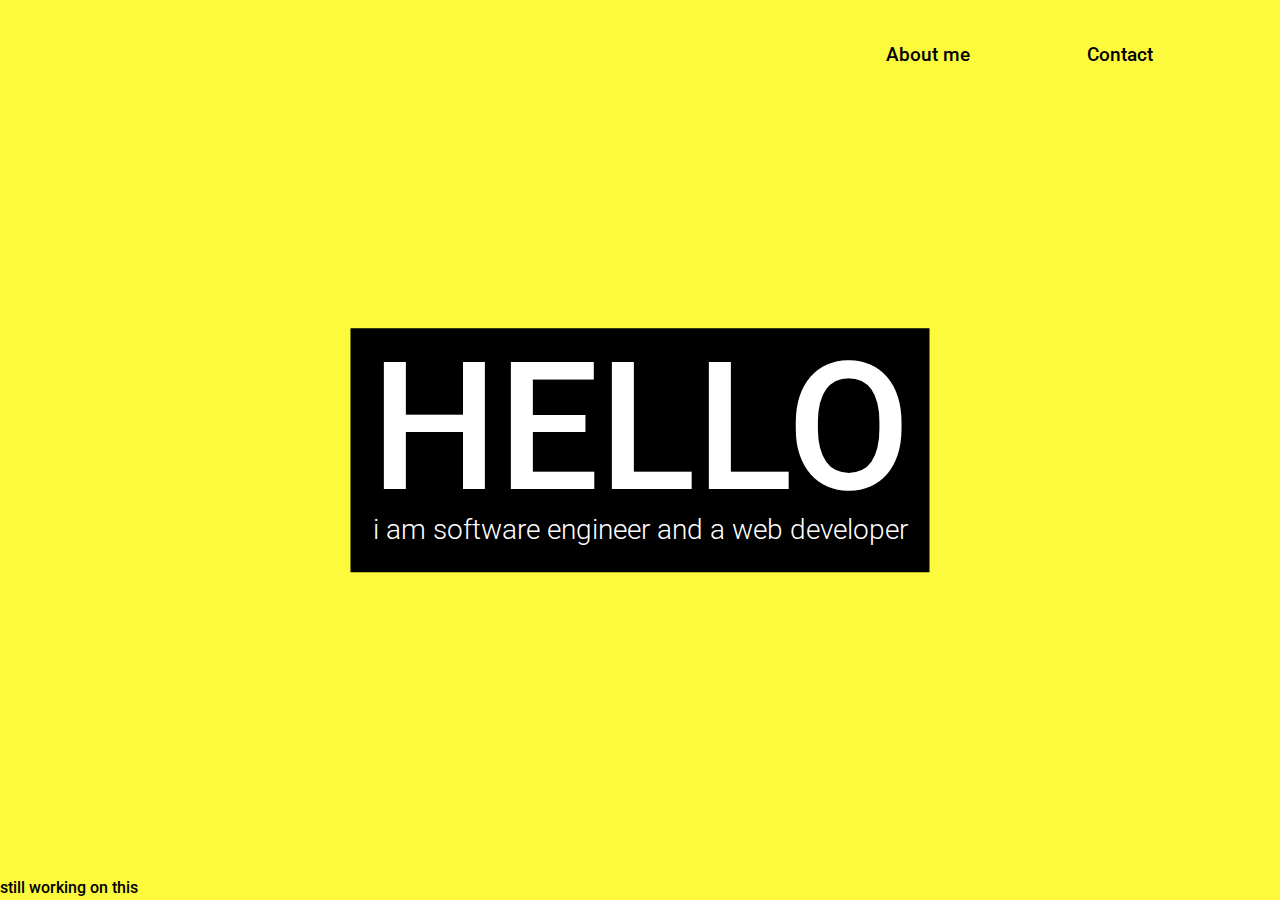
==== index.html @ 3ae82cec "some minor change" ====
<!DOCTYPE html>
<html lang="en">

<head>
    <meta charset="UTF-8">
    <meta http-equiv="X-UA-Compatible" content="IE=edge">
    <meta name="viewport" content="width=device-width, initial-scale=1.0">
    <link rel="stylesheet" href="https://stackpath.bootstrapcdn.com/bootstrap/4.3.1/css/bootstrap.min.css"
        integrity="sha384-ggOyR0iXCbMQv3Xipma34MD+dH/1fQ784/j6cY/iJTQUOhcWr7x9JvoRxT2MZw1T" crossorigin="anonymous">
    <link rel="preconnect" href="https://fonts.googleapis.com">
    <link rel="preconnect" href="https://fonts.gstatic.com" crossorigin>
    <link href="https://fonts.googleapis.com/css2?family=Roboto:wght@300;400;500&display=swap" rel="stylesheet">
    <title>hello</title>
    <link rel="stylesheet" href="hello/hello.css">
</head>

<body>
    <div id='hello'>

        <section class="header">
            <ul>

                <li><a href="/about/about.html">About me</a></li>
                <li><a href="/contact/contact.html">Contact</a></li>
            </ul>
        </section>

        <div id="main" class="center">
            <h1 id='hello-txt' class="center-h">HELLO</h1>
            <p id='under-hello' class="center-h">i am software engineer and a web developer</p>
        </div>
    </div>
    <div id ='note'>still working on this</div>
</body>

</html>
---- hello/hello.css ----
* {
    margin: 0;
    padding: 0;
}
 body {
    font-family: 'Roboto', sans-serif !important;
    font-weight: 300 !important;
    height: 100vh;
    width: 100vw;
    position: relative;
    background-color: #fdfa3d;
    color: white;
}

.header {
    position: relative;
    background-color: inherit;
    min-height: 50px;
    max-height: 200px;
    min-width: 900px;
    height: 10vh;
    width: 100%;
}

.header ul {
    padding-top: 20px;
    height: 100%;
    position: absolute;
    right: 5%;
    top: 0;
    list-style: none;
    width:  30%;
    min-width: 300px;
    display: flex;
    align-items: stretch;
}

.header ul li {
    flex: 1 1 0;
}

.header ul li a {
    display: flex;
    justify-content: center;
    align-items: center;
    height: 100%;
    background-color: inherit;
    transition: background-color 0.35s;
    text-decoration: none;
    color: black;
    font-weight: 500;
    font-size: 1.5vw;
}


.header ul li a:hover{ 
    background-color: black;
    color: white;
}






















#hello #hello-txt {
    font-size: 14vw;
    line-height: 90%;
}

#hello #under-hello {
    font-size: 2.2vw;
}

#hello #main {
    padding: 20px;
    margin: auto;
    background-color: black;
}

#hello .center-h {
    margin: auto;
    width: max-content;
}

#hello .center {
    position: absolute;
    top: 50%;
    left: 50%;
    transform: translate(-50%, -50%);
}
#note{ 
    font-weight: 500;
    color: black;
    position: absolute;
    bottom: 0;
    left: 0;
}
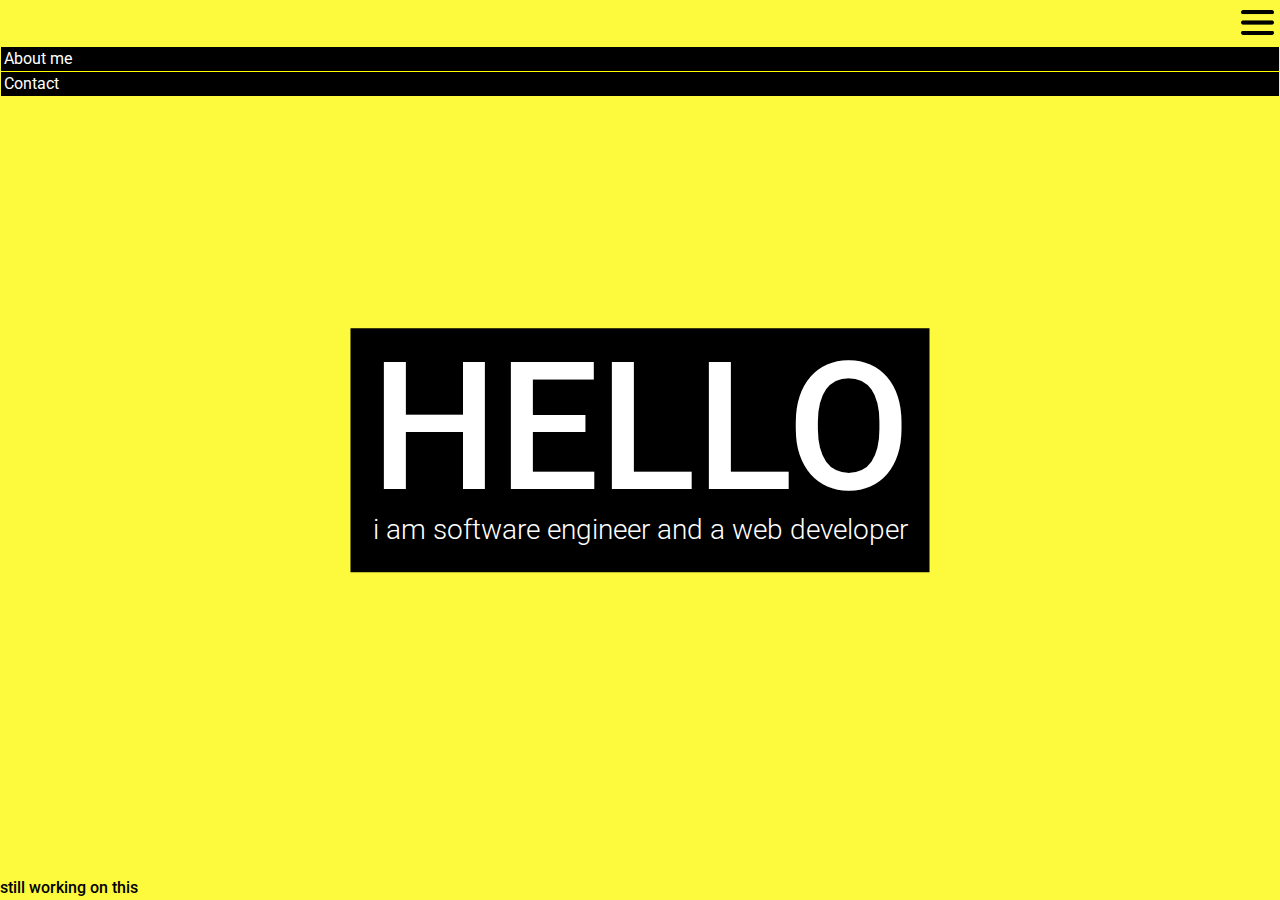
==== commit 060b2f5a: "adding some change" ====
--- a/index.html
+++ b/index.html
@@ -16,21 +16,22 @@
 
 <body>
     <div id='hello'>
-
-        <section class="header">
-            <ul>
-
+        <nav class="header">
+            <div class="align-right burger-container">
+                <button class="burger" id="burger"><img src="/image/menu.png" alt="burger-icon"></button>
+            </div>
+            <ul id="navMenu">
                 <li><a href="/about/about.html">About me</a></li>
                 <li><a href="/contact/contact.html">Contact</a></li>
             </ul>
-        </section>
+        </nav>
 
         <div id="main" class="center">
             <h1 id='hello-txt' class="center-h">HELLO</h1>
             <p id='under-hello' class="center-h">i am software engineer and a web developer</p>
         </div>
     </div>
-    <div id ='note'>still working on this</div>
+    <div id='note'>still working on this</div>
 </body>
-
+<script src="/hello/hello.js"></script>
 </html>--- a/hello/hello.css
+++ b/hello/hello.css
@@ -15,13 +15,11 @@
 .header {
     position: relative;
     background-color: inherit;
-    min-height: 50px;
     max-height: 200px;
-    min-width: 900px;
     height: 10vh;
-    width: 100%;
-}
-
+    z-index: 2;
+} 
+/* 
 .header ul {
     padding-top: 20px;
     height: 100%;
@@ -30,7 +28,6 @@
     top: 0;
     list-style: none;
     width:  30%;
-    min-width: 300px;
     display: flex;
     align-items: stretch;
 }
@@ -56,6 +53,51 @@
 .header ul li a:hover{ 
     background-color: black;
     color: white;
+} */
+
+.align-right{ 
+    text-align: right;
+}
+
+.burger{ 
+    width: 15vw;
+    height: 15vw;
+    min-width: 30px;
+    max-width: 45px;
+    min-height: 30px;
+    max-height: 45px;
+    padding: 6px;
+    background-color: inherit;
+    border: none;
+}
+
+.burger img{ 
+    display: block;
+    height: 100%;
+    width: 100%;
+} 
+
+.header ul{ 
+    border: 1px solid #fdfa3d;
+    background-color: inherit;
+    list-style: none;
+    background-color: black;
+    z-index: 1;
+    
+}
+.header ul li a{ 
+    text-decoration: none;
+    color: white;
+    padding: 6px 3px;
+    font-weight: 400;
+}
+
+.header li+li {
+    border-top: 1px solid yellow;
+    background-color: black;
+}
+.hidden{ 
+    display: none;
 }
 
 
@@ -71,17 +113,14 @@
 
 
 
-
-
-
-
-
-
-
-
 #hello #hello-txt {
-    font-size: 14vw;
+    font-size: 29vw;
     line-height: 90%;
+}
+@media (min-width : 500px){ 
+    #hello #hello-txt { 
+        font-size: 14vw; 
+    }
 }
 
 #hello #under-hello {
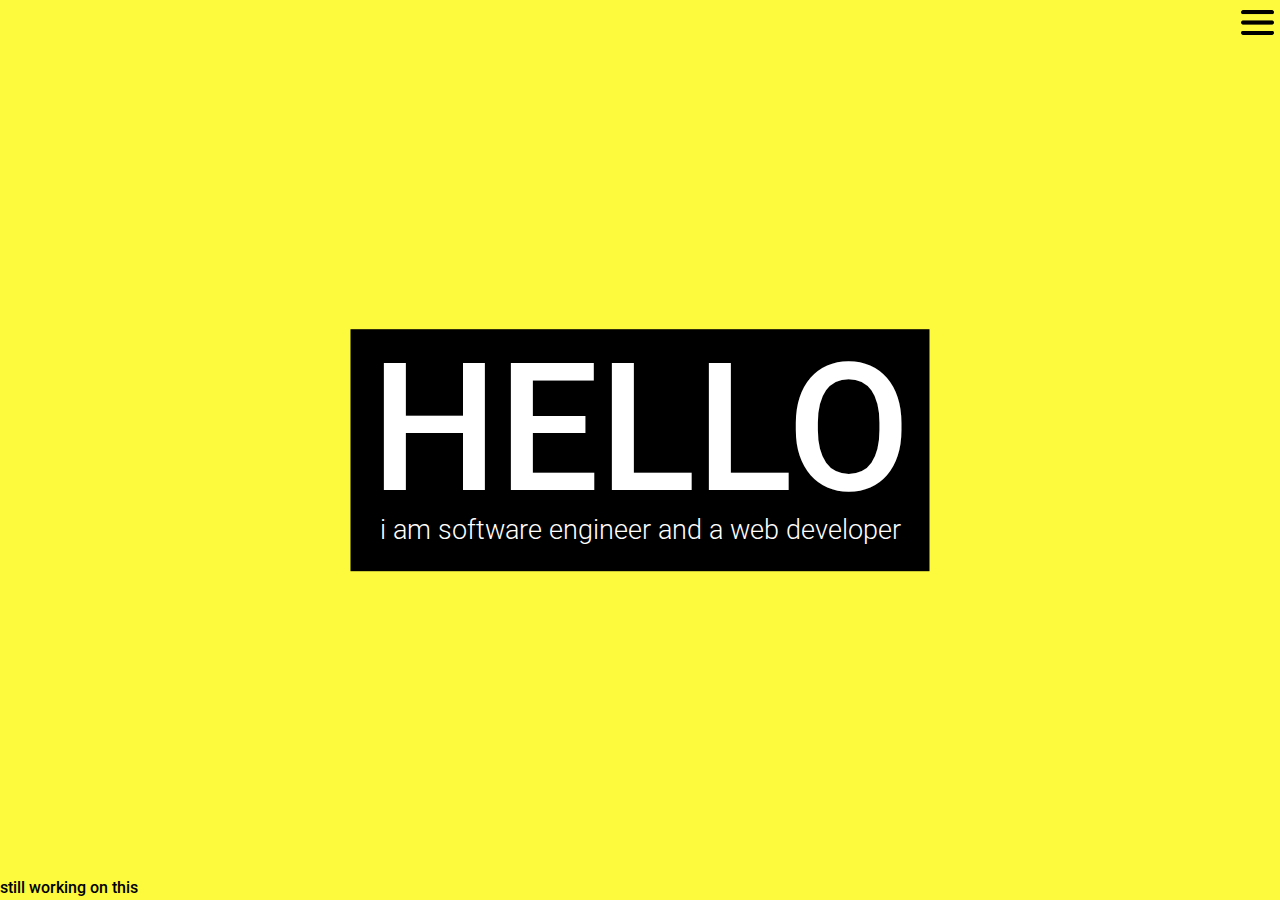
==== commit efd7b4e7: "pl" ====
--- a/index.html
+++ b/index.html
@@ -20,7 +20,7 @@
             <div class="align-right burger-container">
                 <button class="burger" id="burger"><img src="/image/menu.png" alt="burger-icon"></button>
             </div>
-            <ul id="navMenu">
+            <ul id="navMenu" class="hidden">
                 <li><a href="/about/about.html">About me</a></li>
                 <li><a href="/contact/contact.html">Contact</a></li>
             </ul>
--- a/hello/hello.css
+++ b/hello/hello.css
@@ -83,12 +83,14 @@
     list-style: none;
     background-color: black;
     z-index: 1;
-    
+}
+.header ul li{ 
+    padding: 10px 5px;
 }
 .header ul li a{ 
+    display: block;
     text-decoration: none;
     color: white;
-    padding: 6px 3px;
     font-weight: 400;
 }
 
@@ -117,15 +119,19 @@
     font-size: 29vw;
     line-height: 90%;
 }
+
+#hello #under-hello {
+    font-size: 4.3vw;
+}
 @media (min-width : 500px){ 
     #hello #hello-txt { 
         font-size: 14vw; 
     }
+    #hello #under-hello{ 
+        font-size: 2.1vw;
+    }
 }
 
-#hello #under-hello {
-    font-size: 2.2vw;
-}
 
 #hello #main {
     padding: 20px;
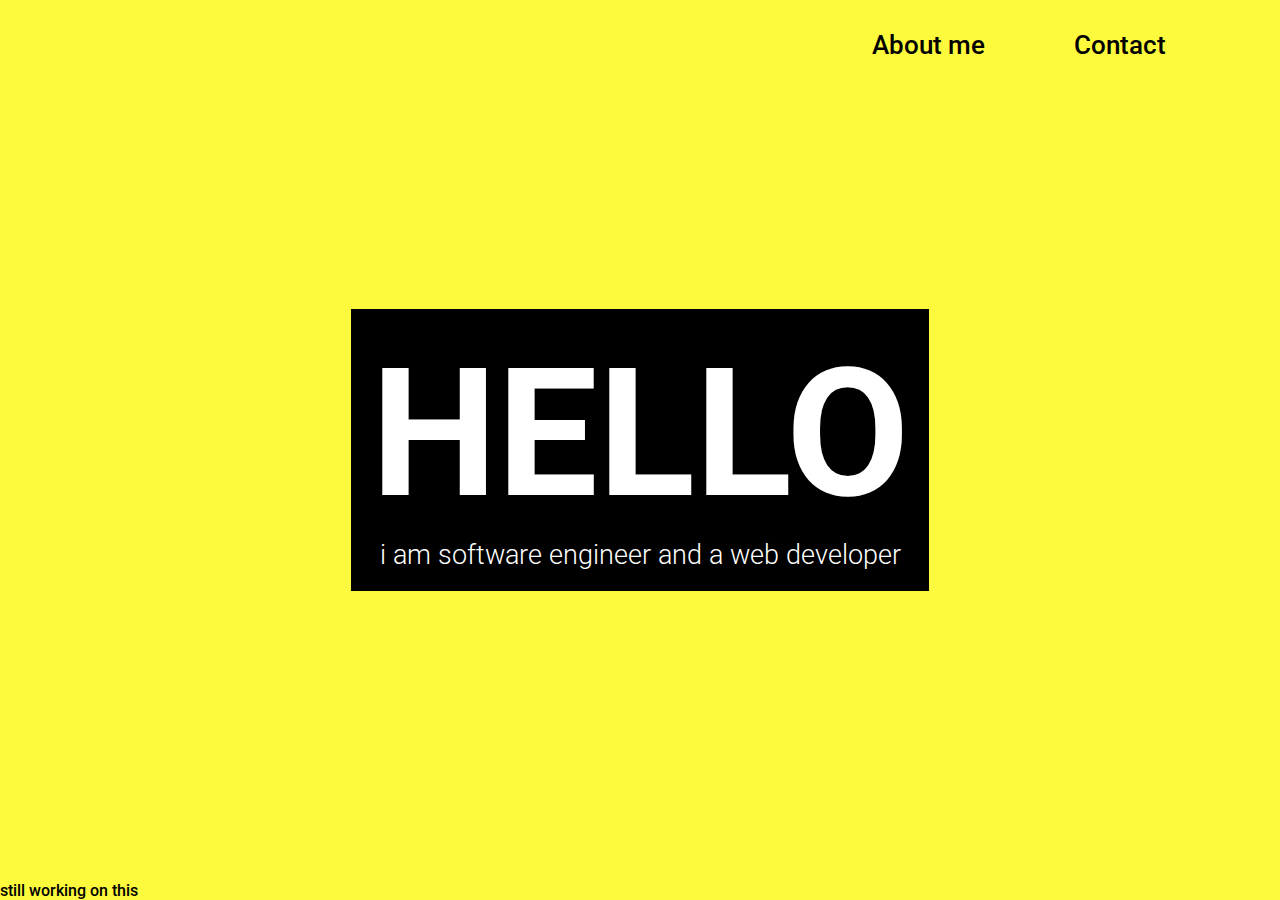
==== commit 6532221c: "hello page finished" ====
--- a/index.html
+++ b/index.html
@@ -5,8 +5,6 @@
     <meta charset="UTF-8">
     <meta http-equiv="X-UA-Compatible" content="IE=edge">
     <meta name="viewport" content="width=device-width, initial-scale=1.0">
-    <link rel="stylesheet" href="https://stackpath.bootstrapcdn.com/bootstrap/4.3.1/css/bootstrap.min.css"
-        integrity="sha384-ggOyR0iXCbMQv3Xipma34MD+dH/1fQ784/j6cY/iJTQUOhcWr7x9JvoRxT2MZw1T" crossorigin="anonymous">
     <link rel="preconnect" href="https://fonts.googleapis.com">
     <link rel="preconnect" href="https://fonts.gstatic.com" crossorigin>
     <link href="https://fonts.googleapis.com/css2?family=Roboto:wght@300;400;500&display=swap" rel="stylesheet">
@@ -17,8 +15,9 @@
 <body>
     <div id='hello'>
         <nav class="header">
-            <div class="align-right burger-container">
-                <button class="burger" id="burger"><img src="/image/menu.png" alt="burger-icon"></button>
+            <div class="align-right" id='burger-container'>
+                <button class="burger open" id="burger">
+                </button>
             </div>
             <ul id="navMenu" class="hidden">
                 <li><a href="/about/about.html">About me</a></li>
@@ -27,11 +26,14 @@
         </nav>
 
         <div id="main" class="center">
-            <h1 id='hello-txt' class="center-h">HELLO</h1>
-            <p id='under-hello' class="center-h">i am software engineer and a web developer</p>
+            <div class="hello">
+                <h1 id='hello-txt' class="center-h">HELLO</h1>
+                <p id='under-hello' class="center-h">i am software engineer and a web developer</p>
+            </div>
         </div>
     </div>
     <div id='note'>still working on this</div>
 </body>
 <script src="/hello/hello.js"></script>
+
 </html>--- a/hello/hello.css
+++ b/hello/hello.css
@@ -1,8 +1,14 @@
 * {
     margin: 0;
     padding: 0;
+    box-sizing: border-box;
 }
- body {
+
+:root {
+    --break-point: 500px;
+}
+
+body {
     font-family: 'Roboto', sans-serif !important;
     font-weight: 300 !important;
     height: 100vh;
@@ -12,131 +18,148 @@
     color: white;
 }
 
-.header {
+#hello .header {
     position: relative;
     background-color: inherit;
     max-height: 200px;
     height: 10vh;
-    z-index: 2;
-} 
-/* 
-.header ul {
-    padding-top: 20px;
-    height: 100%;
-    position: absolute;
-    right: 5%;
-    top: 0;
-    list-style: none;
-    width:  30%;
-    display: flex;
-    align-items: stretch;
 }
 
-.header ul li {
-    flex: 1 1 0;
+#hello #burger-container {
+    display: flex;
+    justify-content: right;
 }
 
-.header ul li a {
-    display: flex;
-    justify-content: center;
-    align-items: center;
-    height: 100%;
-    background-color: inherit;
-    transition: background-color 0.35s;
-    text-decoration: none;
-    color: black;
-    font-weight: 500;
-    font-size: 1.5vw;
+@media (min-width: 500px) {
+    #hello #burger-container {
+        display: none;
+    }
 }
 
-
-.header ul li a:hover{ 
-    background-color: black;
-    color: white;
-} */
-
-.align-right{ 
-    text-align: right;
-}
-
-.burger{ 
+#hello #burger-container .burger {
+    margin: 5px 8px;
+    display: block;
     width: 15vw;
     height: 15vw;
     min-width: 30px;
     max-width: 45px;
     min-height: 30px;
     max-height: 45px;
-    padding: 6px;
-    background-color: inherit;
     border: none;
+    background-color: transparent;
 }
 
-.burger img{ 
+#hello #burger-container .burger.open::after {
     display: block;
+    background-image: url(/image/menu.png);
     height: 100%;
     width: 100%;
-} 
+    content: '';
+    background-repeat: no-repeat;
+    background-position: 0 0;
+    background-size: cover;
+}
 
-.header ul{ 
+#hello #burger-container .burger.close::before {
+    display: block;
+    background-image: url(/image/close.png);
+    height: 100%;
+    width: 100%;
+    content: '';
+    background-repeat: no-repeat;
+    background-position: 0 0;
+    background-size: cover;
+}
+
+
+#hello .header ul {
     border: 1px solid #fdfa3d;
     background-color: inherit;
     list-style: none;
     background-color: black;
-    z-index: 1;
+    z-index: 2;
 }
-.header ul li{ 
+
+#hello .header ul li {
     padding: 10px 5px;
 }
-.header ul li a{ 
+
+#hello .header ul li a {
     display: block;
     text-decoration: none;
     color: white;
     font-weight: 400;
 }
 
-.header li+li {
+#hello .header li+li {
     border-top: 1px solid yellow;
     background-color: black;
 }
-.hidden{ 
-    display: none;
+
+@media (min-width :500px) {
+    #hello .header ul {
+        border: none;
+        background-color:inherit;
+        height: 100%;
+        position: absolute;
+        right: 5%;
+        top: 0;
+        list-style: none;
+        width: 30%;
+        display: flex;
+        align-items: stretch;
+    }
+    #hello .header ul li {
+        padding: 0;
+        border: none;
+        background-color: inherit;
+        flex: 1 1 0;
+    }
+    #hello .header ul li a {
+        display: flex;
+        justify-content: center;
+        align-items: center;
+        height: 100%;
+        background-color: inherit;
+        transition: background-color 0.35s;
+        text-decoration: none;
+        color: black;
+        font-weight: 500;
+        font-size: calc(20px + 0.5vw);
+    }
+    
+    #hello .header ul li a:hover {
+        background-color: black;
+        color: white;
+    } 
 }
 
 
 
-
-
-
-
-
-
-
-
-
-
-
-#hello #hello-txt {
-    font-size: 29vw;
+#hello #hello #hello-txt {
+    font-size: 25vw;
+    
     line-height: 90%;
 }
 
-#hello #under-hello {
-    font-size: 4.3vw;
+#hello #hello #under-hello {
+    font-size: 4vw;
 }
-@media (min-width : 500px){ 
-    #hello #hello-txt { 
-        font-size: 14vw; 
+
+@media (min-width: 500px) {
+    #hello #hello-txt {
+        font-size: 14vw;
     }
-    #hello #under-hello{ 
+    #hello #under-hello {
         font-size: 2.1vw;
     }
 }
-
 
 #hello #main {
     padding: 20px;
     margin: auto;
     background-color: black;
+    max-width: 100vw;
 }
 
 #hello .center-h {
@@ -150,10 +173,18 @@
     left: 50%;
     transform: translate(-50%, -50%);
 }
-#note{ 
+
+#note {
     font-weight: 500;
     color: black;
     position: absolute;
     bottom: 0;
     left: 0;
+} 
+.hidden {
+    display: none;
+}
+
+.align-right {
+    text-align: right;
 }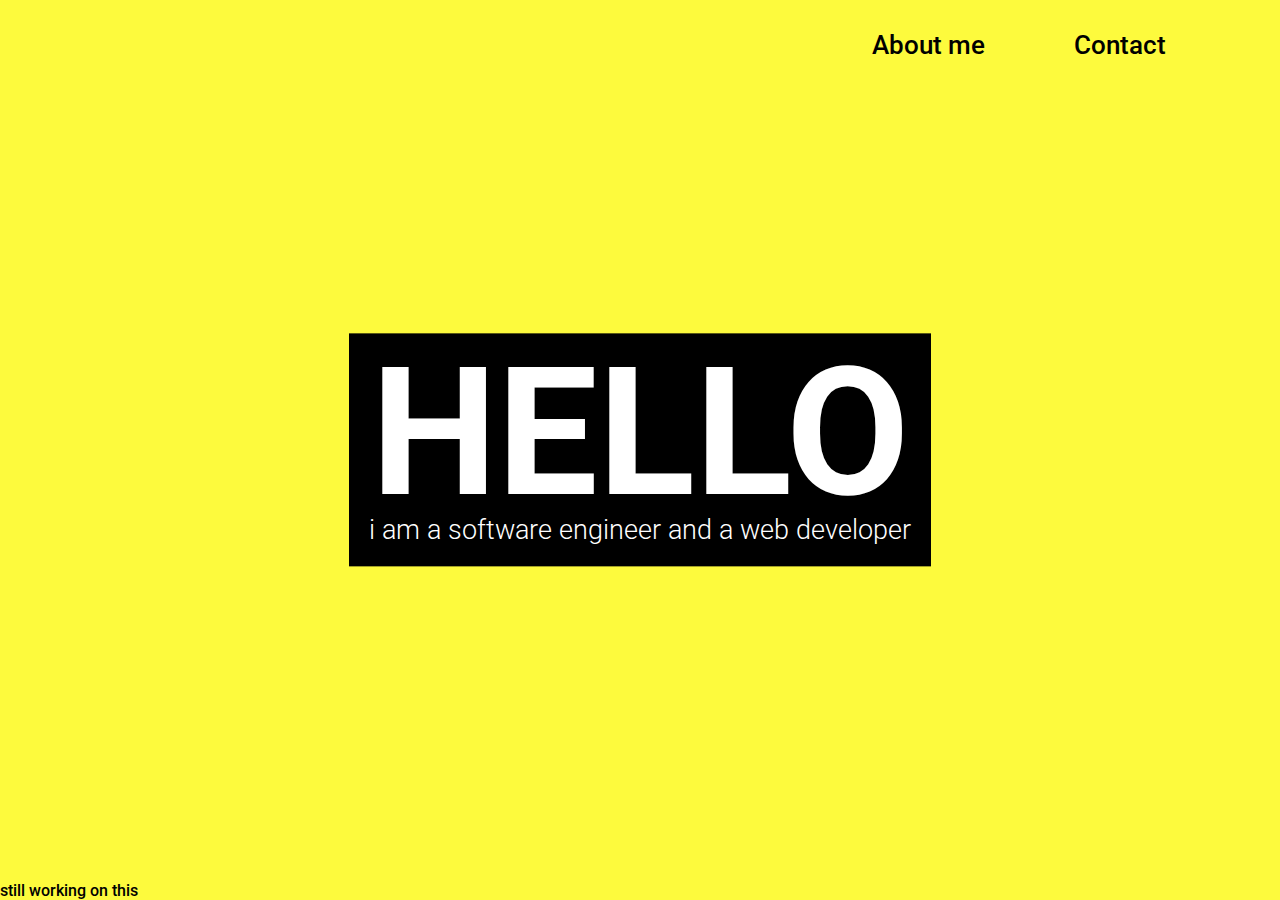
==== commit 590b32e7: "fixing a typo" ====
--- a/index.html
+++ b/index.html
@@ -28,7 +28,7 @@
         <div id="main" class="center">
             <div class="hello">
                 <h1 id='hello-txt' class="center-h">HELLO</h1>
-                <p id='under-hello' class="center-h">i am software engineer and a web developer</p>
+                <p id='under-hello' class="center-h">i am a software engineer and a web developer</p>
             </div>
         </div>
     </div>
--- a/hello/hello.css
+++ b/hello/hello.css
@@ -39,11 +39,11 @@
 #hello #burger-container .burger {
     margin: 5px 8px;
     display: block;
-    width: 15vw;
-    height: 15vw;
-    min-width: 30px;
+    width: 10vw;
+    height: 10vw;
+    min-width: 20px;
     max-width: 45px;
-    min-height: 30px;
+    min-height: 20px;
     max-height: 45px;
     border: none;
     background-color: transparent;
@@ -134,15 +134,12 @@
     } 
 }
 
-
-
-#hello #hello #hello-txt {
+ #hello #hello-txt {
     font-size: 25vw;
-    
     line-height: 90%;
 }
 
-#hello #hello #under-hello {
+ #hello #under-hello {
     font-size: 4vw;
 }
 
